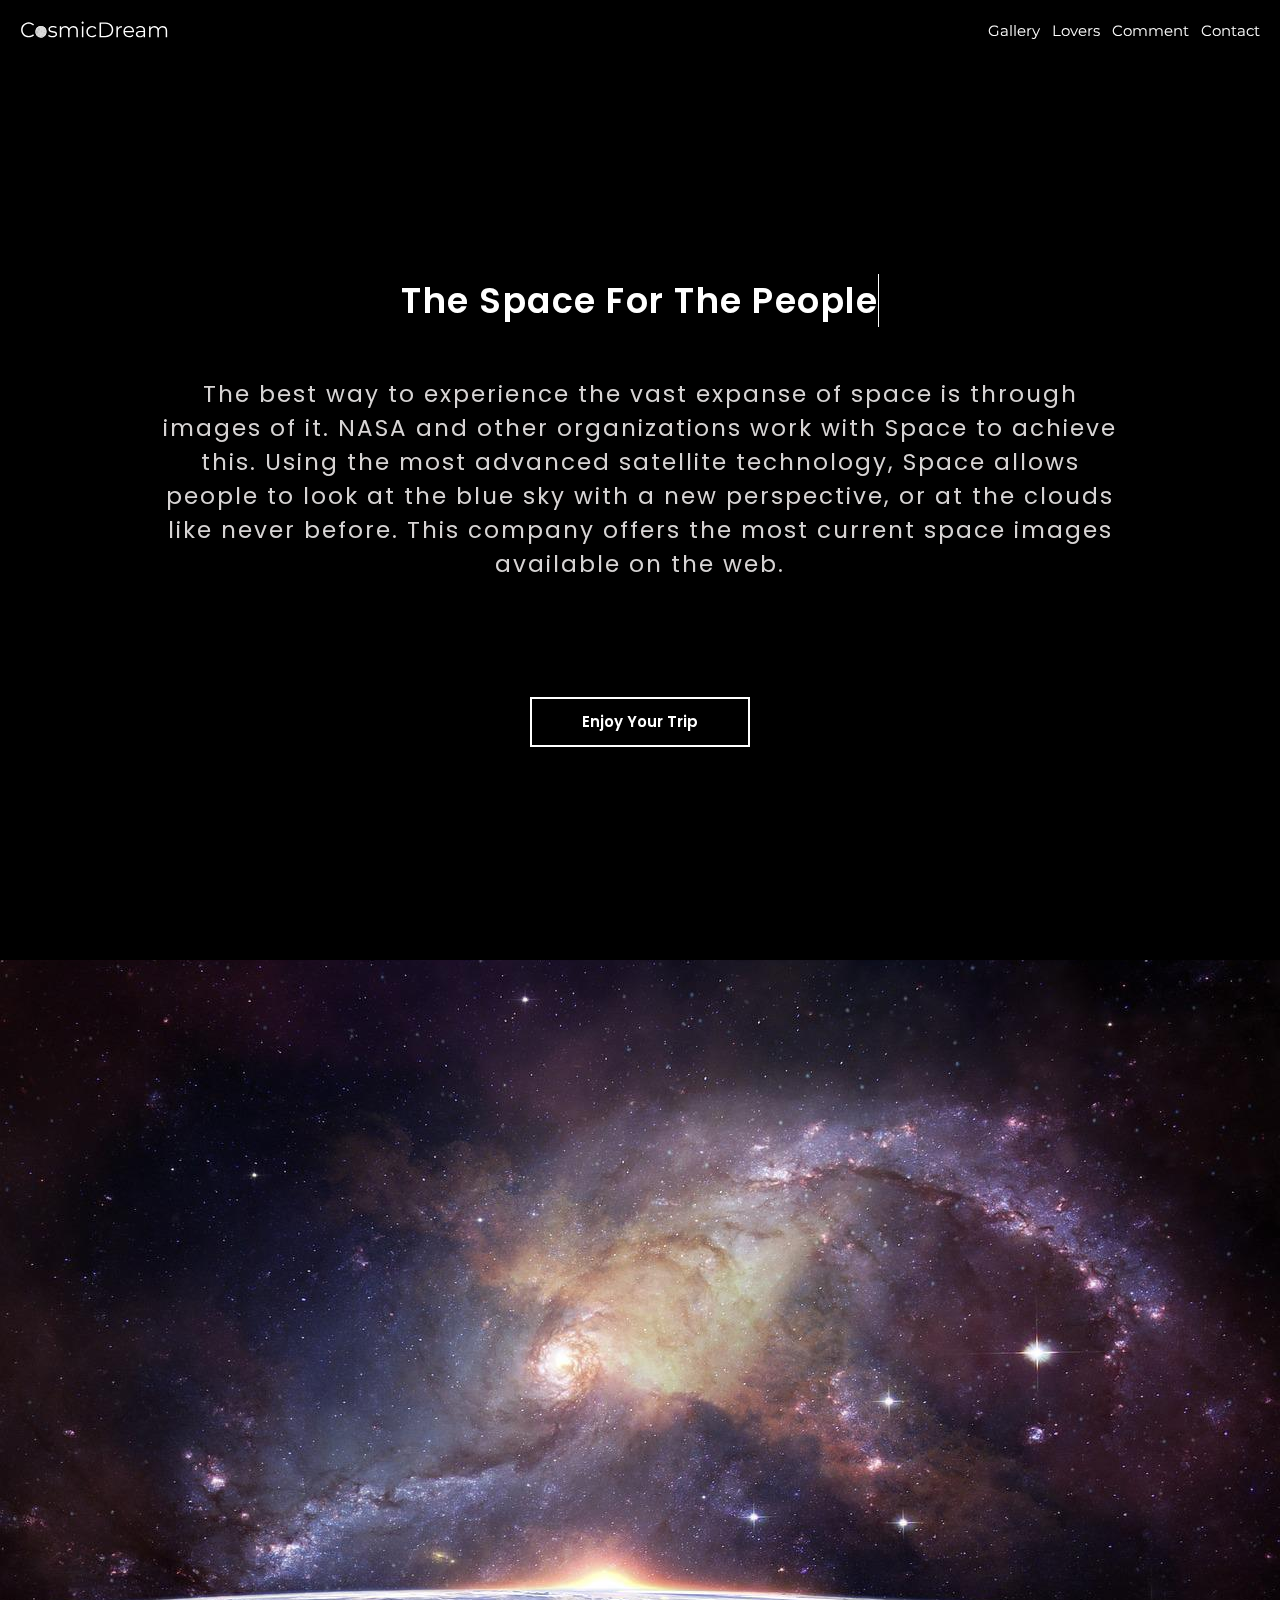
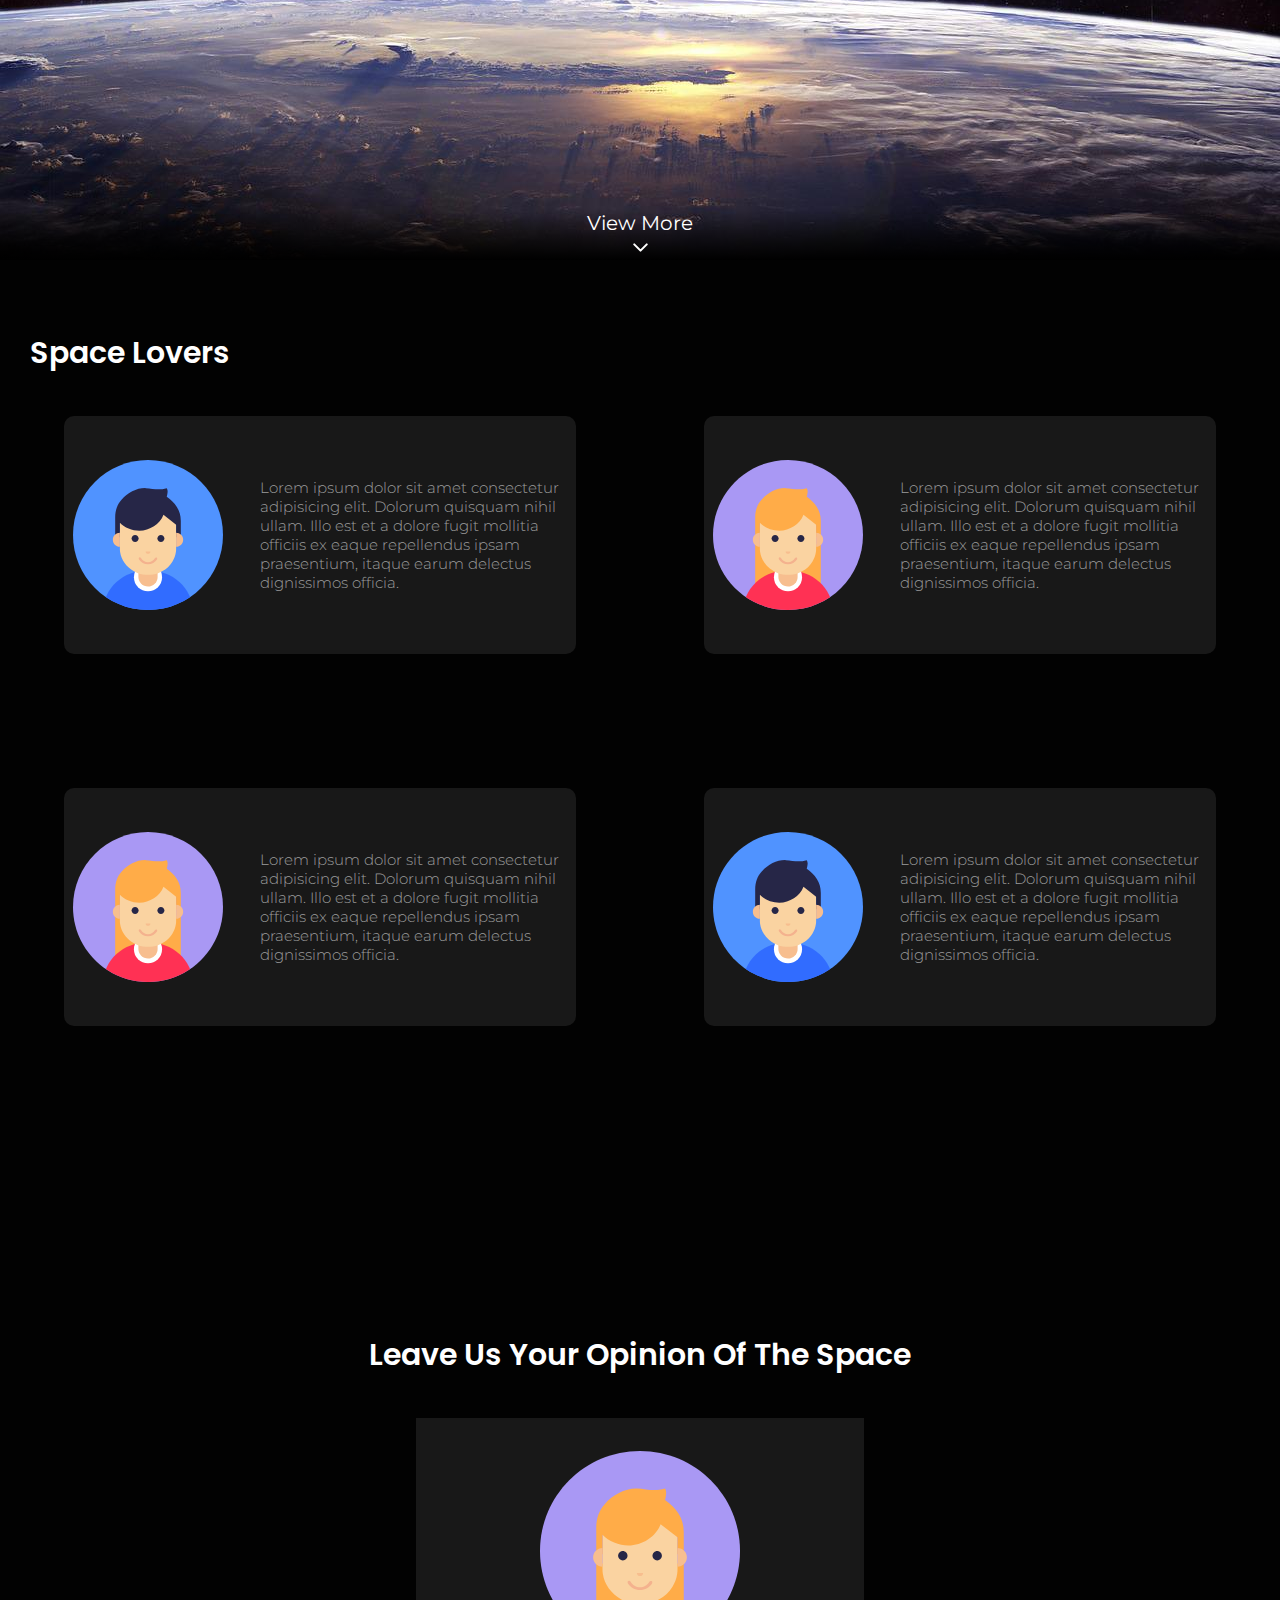
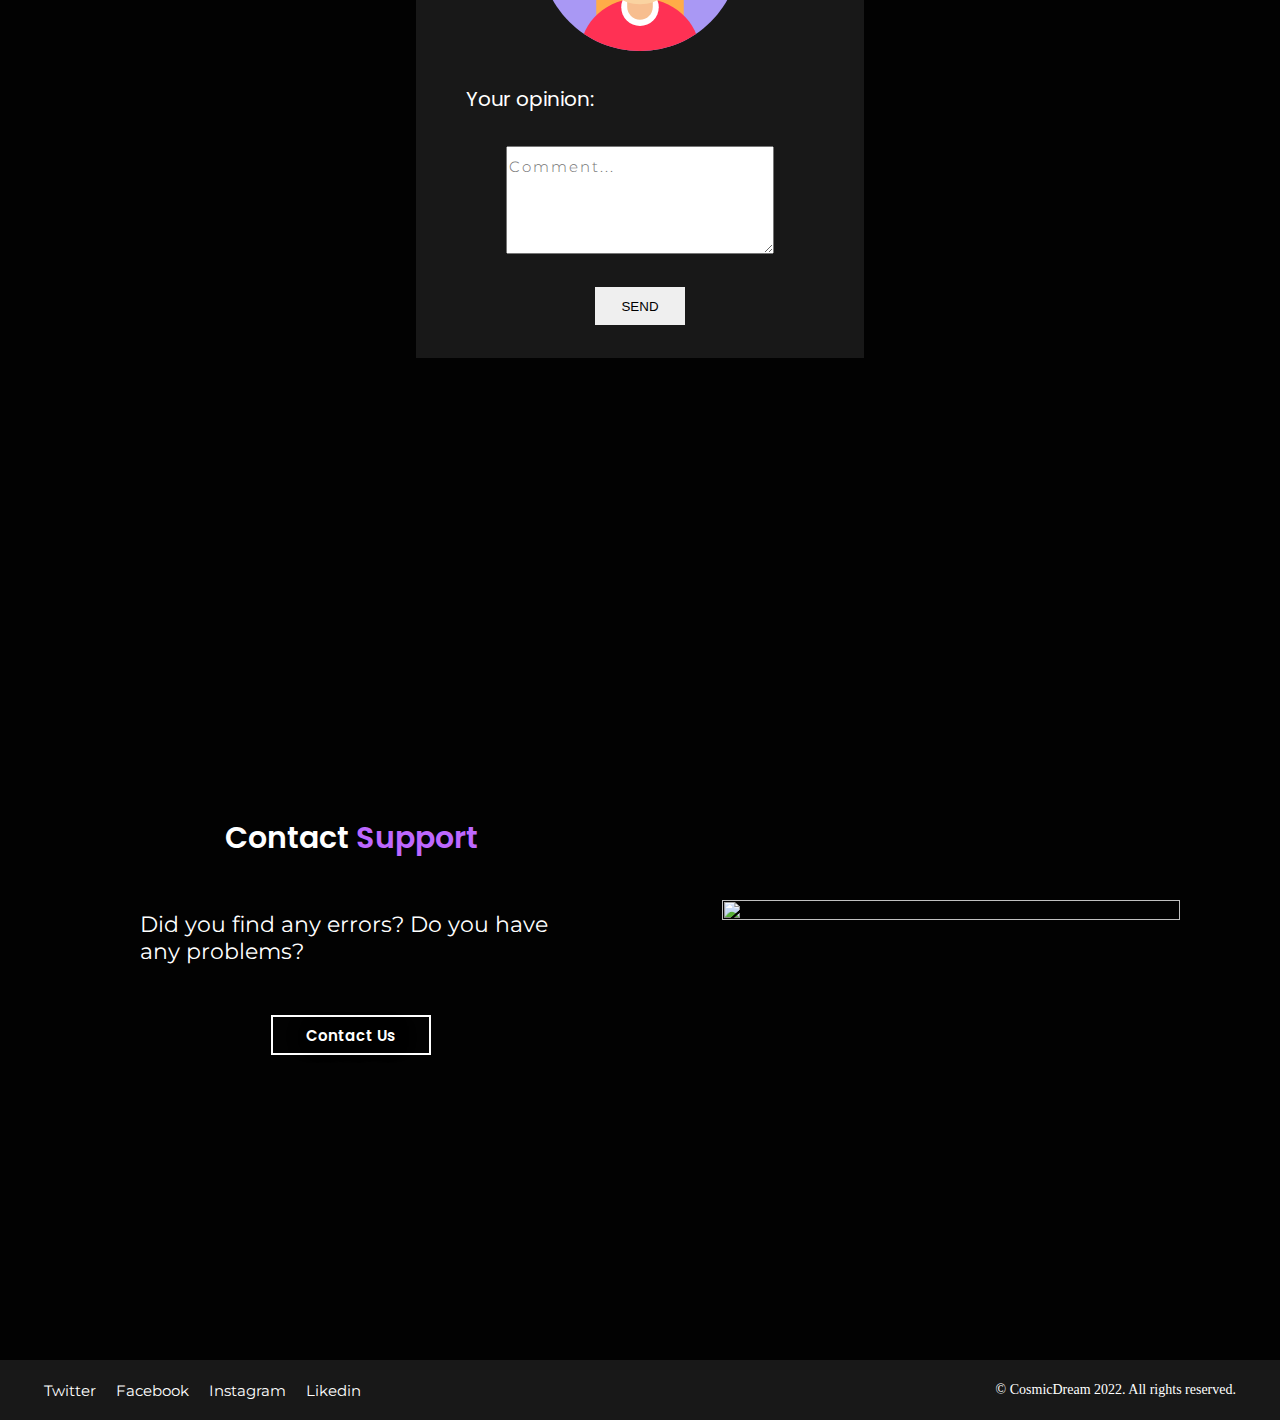
==== src/main-page.html @ b9210cce "fix- form-animation, fix phone-btn-nav" ====
<!DOCTYPE html>
<html lang="en">

<head>
    <meta charset="UTF-8">
    <meta http-equiv="X-UA-Compatible" content="IE=edge">
    <meta name="viewport" content="width=device-width, initial-scale=1.0">
    <link rel="stylesheet" href="/src/style.css">
    <link rel="stylesheet" href="/styles/laptops.css">
    <link rel="stylesheet" href="/styles/phone.css">
    <link rel="stylesheet" href="/styles/large-desk.css">
    <link rel="stylesheet" href="https://cdnjs.cloudflare.com/ajax/libs/font-awesome/6.1.1/css/all.min.css">
    <title>CosmicDream</title>
</head>

<body>
    <nav class="nav">
        <div class="nav__logo">
            <img class="logo" src="/assets/Logo.svg" alt="">
        </div>
        <ul class="nav__menu" id="nav__menu">
            <li class="nav__item"><a href="https://www.nasa.gov/multimedia/imagegallery/iotd.html"
                    class="nav__link">Gallery</a></li>
            <li class="nav__item"><a href="#lovers_" class="nav__link">Lovers</a></li>
            <li class="nav__item"><a href="#comment_" class="nav__link">Comment</a></li>
            <li class="nav__item"><a href="#contact_" class="nav__link">Contact</a></li>

        </ul>
        <div class="nav__buttons">
            <div class="nav__off"><a href="/index.html"
                    class="nav__link nav__link--big nav__link--off-after nav__link--active-off"><i
                        class="fa-solid fa-power-off"></i></a></div>
            <div class="nav__burger" id="burguer">
                <i class="fas fa-bars nav__icon-burguer"></i>
            </div>
            <div class="nav__burger nav__closer" id="close">
                <i class="fa-solid fa-xmark nav__icon-burguer nav_icon-x"></i>
            </div>

        </div>

    </nav>
    <header class="header">

        <div class="header__text">
            <div class="div_h1">
                <h1 class="header__title">
                    The Space For The People
                </h1>
            </div>
            <!-- <p class="header__p">La mejor manera de experimentar la vasta extensión del espacio es a través de imágenes
                de él. La NASA y
                otras organizaciones trabajan con Space para conseguirlo. Utilizando la tecnología de satélites más
                avanzada, Space permite a la gente mirar al cielo azul con una nueva perspectiva, o a las nubes como
                nunca antes. Esta empresa ofrece las imágenes espaciales más actuales disponibles en la web.</p> -->
            <p class="header__p">The best way to experience the vast expanse of space is through images of it. NASA and
                other organizations work with Space to achieve this. Using the most advanced satellite technology, Space
                allows people to look at the blue sky with a new perspective, or at the clouds like never before. This
                company offers the most current space images available on the web.</p>
            <a class="btn btn--before" href="#hero_">Enjoy Your Trip</a>
        </div>
    </header>
    <main class="main">
        <section class="hero" id="hero_">
            <ul class="hero__slider">
                <li class="hero__item"><img class="hero__img" src="/assets/space_1.jpg" alt=""></li>
                <li class="hero__item"><img class=" hero__img" src="/assets/space_2.jpg" alt=""></li>
                <li class="hero__item"><img class=" hero__img" src="/assets/space_3.jpg" alt=""></li>
                <li class="hero__item"><img class=" hero__img" src="/assets/space_8.jpg" alt=""></li>
                <li class="hero__item"><img class=" hero__img" src="/assets/space_1.jpg" alt=""></li>
            </ul>
            <div class="hero__link-container">
                <a href="#" class="hero__link-text">View More</a>
                <svg class="arrow_link" xmlns="http://www.w3.org/2000/svg" width="25" height="25" viewBox="0 0 24 24"
                    fill="none" stroke="#ffffff" stroke-width="2" stroke-linecap="round" stroke-linejoin="round">
                    <path d="M6 9l6 6 6-6" /></svg>
            </div>
        </section>
        </div>
        </section>
        <section class="hero" id="lovers_ hero__content--auto-height">
            <div class="hero__content  hero__content--column">
                <h2 class="hero__title">Space Lovers</h2>
                <div class="cards">
                    <div class="card">
                        <img class="card__user" src="/assets/man.svg" alt="">
                        <p class="card__text">Lorem ipsum dolor sit amet consectetur adipisicing elit. Dolorum
                            quisquam nihil ullam. Illo
                            est et a dolore fugit mollitia officiis ex eaque repellendus ipsam praesentium, itaque earum
                            delectus dignissimos officia.</p>
                    </div>
                    <div class="card">
                        <img class="card__user" src="/assets/woman.svg" alt="">
                        <p class="card__text">Lorem ipsum dolor sit amet consectetur adipisicing elit. Dolorum
                            quisquam nihil ullam. Illo
                            est et a dolore fugit mollitia officiis ex eaque repellendus ipsam praesentium, itaque earum
                            delectus dignissimos officia.</p>
                    </div>
                    <div class="card">
                        <img class="card__user" src="/assets/woman.svg" alt="">
                        <p class="card__text">Lorem ipsum dolor sit amet consectetur adipisicing elit. Dolorum
                            quisquam nihil ullam. Illo
                            est et a dolore fugit mollitia officiis ex eaque repellendus ipsam praesentium, itaque earum
                            delectus dignissimos officia.</p>
                    </div>
                    <div class="card">
                        <img class="card__user" src="/assets/man.svg" alt="">
                        <p class="card__text">Lorem ipsum dolor sit amet consectetur adipisicing elit. Dolorum
                            quisquam nihil ullam. Illo
                            est et a dolore fugit mollitia officiis ex eaque repellendus ipsam praesentium, itaque earum
                            delectus dignissimos officia.</p>
                    </div>
                </div>
            </div>
        </section>
        <section class="hero" id="comment_">
            <div class="hero__content hero__content--center-all hero--column">
                <h2 class="hero__title hero--self-center">Leave us your opinion of the space</h2>
                <form action="" class="form">
                    <img class="form__img" src="/assets/woman.svg" alt="">
                    <!-- <label class="form__label" for="name">Nombre:</label>
                    <input class="form__input" type="text" id="name">
                    <label class="form__label" for="mail">Email:</label>
                    <input class="form__input" type="email" name="" id="mail"> -->
                    <label class="form__label" for="text-area">Your opinion:</label>
                    <textarea class="form__input form__text" maxlength="210" name="" id="text-area" cols="30" rows="10"
                        placeholder="Comment..."></textarea>
                    <input class="form__btn" type="submit" value="send">
                </form>
            </div>
        </section>
        <section class="hero" id="contact_">
            <div class="hero__content hero__content--center-all hero__content--column-phone">
                <div class="hero__text-support">
                    <h2 class="hero__title hero__title--center hero__title--not-padding">Contact <span
                            class="hero__title-span">Support</span>
                    </h2>
                    <p class="hero__text">Did you find any errors? Do you have any problems?</p>
                    <a class="btn btn--small" href="#">Contact Us</a>
                </div>
                <div class="hero__support-img">
                    <img class="hero__img" src="/assets/support_img.svg" alt="">
                </div>
            </div>
        </section>
        <footer class="footer">
            <ul class="footer__menu">
                <li class="footer__item"> <a href="#" class="footer__link">Twitter</a></li>
                <li class="footer__item"> <a href="#" class="footer__link">Facebook</a></li>
                <li class="footer__item"> <a href="#" class="footer__link">Instagram</a></li>
                <li class="footer__item"> <a href="#" class="footer__link">Likedin</a></li>
            </ul>
            <span class="footer__text">© CosmicDream 2022. All rights reserved.</span>
        </footer>
    </main>
    <footer>

    </footer>
    <script src="/index.js"></script>
</body>

</html>
---- src/style.css ----
@import url('https://fonts.googleapis.com/css2?family=Montserrat:wght@300;400;500;600;700;800&family=Poppins:wght@300;400;500;600;700&display=swap');

:root {
    --font-monserrat: 'Montserrat', sans-serif;
    --font-poppins: 'Poppins', sans-serif;
    --color-body: #04020F;
    --color-black1: #181818;
    --color-black2: #131415;
    --color-white: #ffffff;
    --color-text: #9c9c9c;
    --thin: 300;
    --regular: 400;
    --semibold: 600;
    --bold: 700;
}

* {
    box-sizing: border-box;
    margin: 0;
    padding: 0;
    scroll-behavior: smooth;
    /* border: 2px solid red; */
}

html,
body {
    background-color: #000;
    font-size: 62.5%;
}

a {
    text-decoration: none;
}

.max-width {
    width: 1440px;
    margin: 0 auto;
}

.header {
    height: 100vh;
    background-image: url(/assets/space_header3.jpg);
    /* background-color: #131415; */
    background-repeat: no-repeat;
    background-size: cover;
    /* background-position-y: -10rem; */
    filter: grayscale(30%);
}

/* ****Navbar*** */
.nav {
    display: flex;
    justify-content: space-between;
    padding: 0 2rem;
    align-items: center;
    height: 6rem;
    width: 100%;
    position: sticky;
    top: 0;
    z-index: 3;
    backdrop-filter: blur(3px);
}

/* **Logo** */

.logo {
    width: 15rem;
}

/* **UL * */
.nav__menu {
    display: flex;
    justify-content: flex-end;
    gap: 1.2rem;
    /* width: 45%; */
}

.nav__item {
    list-style: none;
}


/* ***link*** */
.nav__link {
    text-decoration: none;
    color: var(--color-white);
    font-family: var(--font-monserrat);
    font-weight: var(--regular);
    font-size: 1.5rem;
    position: relative;
    padding: .5rem 0;
}

.nav__link::after {
    content: "";
    width: 0;
    height: 3px;
    position: absolute;
    right: 0;
    bottom: 0;
    transition: .3s ease;
}

.nav__link:hover::after {
    width: 100%;
    left: 0;
    background-color: var(--color-white);
}

/* ***NAV BUTTONS*** */
.nav__buttons {
    display: none;
}

.nav__burger {
    display: none;
}

.nav__icon-burguer {
    display: none;
    color: var(--color-white);
    font-size: 2rem;
}

.nav__closer {
    display: none;
}

.disabled {
    display: none;
}

.enable {
    display: flex;
}

.ocult {
    transform: translateX(30rem);
    transition: transform .5s ease;
}



/* ***MODIFICADORES DEL NAV__LINK */
.nav__link--big {
    font-size: 1.6rem;
}

.nav__link--off-after:hover::after {
    width: 0%;
}

.nav__link--active-off:active {
    color: red;
}


.nav__link--off-transition {
    border: none;
}

/* ***HEADER TEXT** */
.header__text {
    display: flex;
    flex-direction: column;
    height: 100%;
    justify-content: center;
    align-items: center;
    color: var(--color-white);
    gap: 5rem;
    /* padding-left: 2rem; */
}

.div_h1 {
    white-space: nowrap;
    overflow: hidden;
    letter-spacing: .15rem;
    border-right: .15rem solid #fff;
    animation: blink-caret .75s step-end infinite, typing 3.5s steps(40, end);

}

.header__title {
    font-family: var(--font-poppins);
    font-weight: var(--semibold);
    font-size: 3.5rem;

}

/* The typing effect */
@keyframes typing {
    from {
        width: 0
    }

    to {
        width: 50%
    }
}

/* The typewriter cursor effect */
@keyframes blink-caret {

    from,
    to {
        border-color: transparent
    }

    50% {
        border-color: #fff;
    }
}

.header__p {
    color: rgb(216, 212, 212);
    text-align: center;
    font-family: var(--font-poppins);
    font-weight: var(--regular);
    font-size: 2.3rem;
    letter-spacing: .2rem;
    width: 75%;
    height: 30%;
    text-shadow: 1px 1px 2px black;
}

/* ***BTN** */
.btn {
    text-decoration: none;
    text-align: center;
    width: 22rem;
    height: 5rem;
    display: flex;
    align-items: center;
    justify-content: center;
    font-family: var(--font-poppins);
    font-weight: var(--semibold);
    font-size: 1.5rem;
    color: var(--color-white);
    border: 2px solid var(--color-white);
    position: relative;
    text-shadow: 1px 1px 20px black;


}

.btn--before {
    z-index: 2;
}

.btn--before::before {
    content: "";
    height: 0;
    width: 100%;
    position: absolute;
    z-index: -1;
    transition: .5s ease;
}

.btn--before:hover {
    color: #000;
}

.btn--before:hover::before {
    height: 100%;
    background-color: #ffffff;
}

/* ***MAINNNN** */
.main {
    background-color: #020202;
}

/* ***HERO SLIDER** */
.hero {
    width: 100%;
    height: 100vh;
    overflow: hidden;
    position: relative;
}


.hero__slider {
    display: flex;
    height: 100%;
    width: 500%;
    animation: slider 20s infinite ease;
    z-index: 1;


}

.hero__item {
    width: 100vw;
    list-style: none;
    /* position: absolute; */
}

.hero__img {
    width: 100%;
    height: 100%;
    object-fit: cover;
}

@keyframes slider {
    0% {
        margin-left: 0;
    }

    20% {
        margin-left: 0;
    }

    25% {
        margin-left: -100%;
    }

    45% {
        margin-left: -100%;
    }

    50% {
        margin-left: -200%;
    }

    65% {
        margin-left: -200%
    }

    70% {
        margin-left: -300%;
    }

    85% {
        margin-left: -300%;
    }

    90% {
        margin-left: -400%
    }

    100% {
        margin-left: -400%;
    }
}

.hero__link-container {
    display: flex;
    justify-content: center;
    position: absolute;
    align-items: center;
    bottom: 0;
    width: 100%;
    flex-direction: column;
    background: linear-gradient(0deg, rgba(0, 0, 0, 1) 0%, rgba(0, 0, 0, 0) 100%);

}

.hero__link-text {
    text-align: center;
    color: #fff;
    z-index: 2;
    font-size: 2rem;
    font-family: var(--font-monserrat);
    font-weight: var(--regular);
    transition: transform .2s ease;
}

.hero__link-text:hover {
    letter-spacing: .1rem;
    transform: translateY(2px);
    border-bottom: .1rem solid #fff;

}



/* ***SECTION LOVERS */
.hero--column {
    flex-direction: column;

}

/* ***Content** */
.hero__content {
    display: flex;
    height: 100%;
    gap: 2rem;
}


.hero__content--center-all {
    justify-content: center;
    align-items: center;
    position: relative;
}

.hero__content--column {
    flex-direction: column;
}

.hero__title {
    color: #ffffff;
    font-family: var(--font-poppins);
    font-weight: var(--semibold);
    font-size: 3rem;
    align-self: flex-start;
    padding: 2rem 3rem;
    margin-top: 5rem;
    text-transform: capitalize;
}

/* **HERO CARDSSS** */
.cards {
    display: flex;
    flex-wrap: wrap;
    width: 100%;
    height: 100%;
    justify-content: space-around;
}

.card {
    display: flex;
    align-items: center;
    justify-content: space-around;
    width: 40%;
    height: 32%;
    background-color: #181818;
    gap: 2rem;
    border-radius: 1rem;
}

.card__user {
    width: 15rem;
    align-items: flex-start;
}

.card__text {
    font-family: var(--font-monserrat);
    font-weight: var(--thin);
    font-size: 1.5rem;
    color: var(--color-text);
    width: 60%;
}

/* *****SECTION FORM** */
.hero--self-center {
    align-self: center;
}

.form {
    display: flex;
    flex-direction: column;
    justify-content: space-evenly;
    background-color: #181818;
    align-items: center;
    height: 60%;
    width: 35%;
    gap: 0rem;
    /* padding: 0 2rem; */
}

.form__img {
    width: 20rem;
}

.form__label {
    font-size: 2rem;
    font-family: var(--font-poppins);
    align-self: flex-start;
    margin-left: 5rem;
    color: #fff;
}

.form__input {
    width: 60%;
    height: 7%;
    outline: none;
    padding: 1rem .2rem;
    font-family: var(--font-monserrat);
    font-weight: var(--thin);
    font-size: 1.5rem;
    letter-spacing: .2rem;

}

.form__text {
    height: 20%;
}

.form__btn {
    height: 7%;
    width: 20%;
    /* padding: 1rem 4rem; */
    /* border-radius: 2rem; */
    /* outline: none; */
    border: none;
    text-transform: uppercase;
    transition: .2s;
    cursor: pointer;
}

.form__btn:hover {
    background-color: #000;
    color: #fff;


}

.form__btn:active {
    border: .1rem solid #fff;
}

/* *****SECTION CONTACT SUPPORT***** */
.hero__title--center {
    text-align: center;
    width: 100%;
}

.hero__title--not-padding {
    padding: 0 0;
}

.hero__title-span {
    color: #BD68FF;
}


.hero__text-support {
    display: flex;
    justify-content: center;
    flex-direction: column;
    align-items: center;
    width: 80%;
    gap: 5rem;
}

.hero__text {
    font-size: 2.2rem;
    color: var(--color-white);
    font-family: var(--font-monserrat);
    width: 60%;
    font-weight: var(--regular);
}

.hero__support-img {
    width: 60%;
    padding-right: 10rem;
}

.btn--small {
    width: 16rem;
    height: 4rem;
}

/* *****FOOOTER*** */
.footer {
    display: flex;
    align-items: center;
    justify-content: space-around;
    height: 6rem;
    gap: 8rem;
    background-color: var(--color-black1);
}

.footer__menu {
    display: flex;
    align-items: center;
    height: 100%;
    width: 40%;
    gap: 2rem;
    font-family: var(--font-monserrat);
    font-weight: var(--regular);
}

.footer__item {
    list-style: none;
}

.footer__link {
    font-size: 1.5rem;
    color: var(--color-white);
}

.footer__text {
    width: 40%;
    text-align: right;
    font-size: 1.4rem;
    color: var(--color-white);
}

@media (min-height:1000px) {
    .header__text {
        gap: 8rem;
    }

    .header__p {
        font-size: 2.5rem;
        height: auto;
    }

    .card {
        height: 30%;

    }

    .card__text {
        font-size: 1.8rem;

    }
}
---- styles/laptops.css ----
@media (min-width:769px) and (max-width:1200px) {
    .header {
        background-position-y: 0;
    }

    /* **NAVBAR** */
    /* ***HEADER TEXT** */
    .header__text {}

    .header__p {
        font-size: 2rem;
        width: 60%;
    }

    /* ***MAIN*** */
    /* **HERO SLIDER** */
    /* ***HERO CARDSSS*** */
    .card {
        width: 45%;
        height: 26%;
    }

    .card__user {
        width: 12rem;
    }

    .card__text {
        font-size: 1.3rem;
    }

    /* **SECTION FORM** */
    .form {
        width: 50%;
    }

    .form__btn {
        width: 25%;
    }

    /* ***Foooter*** */
    .footer__link {
        font-size: 1.2rem;
    }

    .footer__text {
        font-size: 1.1rem;
    }

}
---- styles/phone.css ----
@import url(/src/style.css);

@media (min-width:320px) and (max-width:480px) {

    html,
    body {
        overflow-x: hidden;
    }

    /* **NAVBAR** */
    .nav {
        flex-wrap: wrap;
        position: relative;
    }

    .nav__link {
        font-size: 1.3rem;
    }

    .nav__menu {
        /* display: none; */
        order: 4;
        flex-direction: column;
        width: 40%;
        justify-content: flex-end;
        align-items: center;
        position: absolute;
        top: 5rem;
        right: 0;
        gap: 3rem;
        padding: 4rem 2rem;
        background-color: var(--color-black1);
        transform: translateX(30rem);
    }

    /* ***NAV BUTTONS*** */
    .nav__buttons {
        display: flex;
        gap: 2rem;
        align-items: center;
        justify-content: flex-end;
    }

    .show {
        transform: translateX(0);
        transition: transform .5s ease;
    }

    .ocult {
        transform: translateX(30rem);
        transition: transform .5s ease;
    }

    .nav__off {
        order: 2;
        display: flex;
        justify-content: flex-end;
        width: 100%;
    }

    .nav__link--big {
        font-size: 1.6rem;
    }

    .nav__burger {
        display: flex;
        order: 3;
        width: 100%;
    }

    .nav__icon-burguer {
        display: flex;
    }

    .nav__closer {
        display: none;
    }

    .disabled {
        display: none;
    }

    .enable {
        display: flex;
    }



    /* ***HEADER TEXT** */
    .header__text {
        padding: 0;
        align-items: center;
        gap: 4rem;
    }

    .header__p {
        font-size: 1.5rem;
        width: 95%;
        height: auto;

    }

    .header__title {
        font-size: 2.3rem;
    }

    /* The typing effect */
    @keyframes typing {
        from {
            width: 0;
        }

        to {
            width: 90%
        }
    }

    /* The typewriter cursor effect */
    @keyframes blink-caret {

        from,
        to {
            border-color: transparent
        }

        50% {
            border-color: #fff;
        }
    }

    /* ***NAVBAR*** */
    .logo {
        width: 12rem;
    }

    /* ***MAIN*** */
    .hero__title {
        font-size: 2rem;
    }

    /* **HERO SLIDER** */

    /* ***HERO CARDSSS*** */
    .hero__content--auto-height {
        height: auto;
    }

    .cards {
        flex-direction: column;
        flex-wrap: nowrap;
        align-items: center;
        gap: 2rem;
    }

    .card {
        width: 90%;
        height: 25%;
    }

    .card__user {
        width: 10rem;
    }

    .card__text {
        font-size: 1rem;
    }

    /* **SECTION FORM** */
    .form {
        width: 80%;
    }

    .form__img {
        width: 15rem;
    }

    .form__label {
        font-size: 1.6rem;
        margin-left: 2rem;

    }

    .form__input {
        width: 90%;
        font-size: 1.2rem;
    }

    .form__btn {
        width: 40%;
        font-size: 1rem;
    }

    /* ***Foooter*** */
    .footer {
        gap: 2rem;
    }

    .footer__menu {
        overflow: hidden;
        width: 70%;

    }

    .footer__link {
        font-size: 1rem;
    }

    .footer__text {
        font-size: .8rem;
        width: 15%;
    }

    /* *****SECTION CONTACT SUPPORT***** */
    .hero__content--column-phone {
        flex-direction: column;
    }

    .hero__support-img {
        order: 1;
        width: 90%;
        padding: 0;

    }

    .hero__text-support {
        order: 2;
    }


    .hero__text {
        width: 100%;
        font-size: 1.8rem;
    }

    /* ***MEDIA FOR HEIGHT SMALL PHONES*** */
    @media (max-height:700px) {
        .header__text {
            gap: 4rem;
        }

        .header__title {
            font-size: 1.8rem;
        }

        .header__p {
            font-size: 1.2rem;
        }

        .btn {
            font-size: 1.1rem;
            width: 16rem;
            height: 4rem;
        }

        /* ***NAVBAR*** */
        .logo {
            width: 11rem;
        }

        .nav__link {
            font-size: 1.1rem;
        }

        /* **SECTION LOVERS** */
        .hero__title {
            font-size: 2.2rem;
        }

        /* ***cardddssss */
        .cards {
            /* overflow-y: scroll; */
        }

        .card {
            width: 80%;
            height: 28%;
        }

        .card__user {
            width: 8rem;

        }

        .card__text {
            font-size: .8rem;
            /* width: 90%; */

        }

        /* **SECTION FORM** */
        .form {
            width: 70%;
        }

        .form__img {
            width: 10rem;
        }

        .form__label {
            font-size: 1.5rem;
            margin-left: 2rem;

        }

        .form__input {
            width: 90%;
            font-size: 1rem;

        }

        .form__btn {
            width: 40%;
            font-size: 1rem;
        }

        /* *****SECTION CONTACT SUPPORT***** */
        .hero__text {
            font-size: 1.5rem;
        }

        /* ***Foooter*** */
        .footer {
            gap: 2rem;
        }

        .footer__menu {
            overflow: hidden;
            width: 70%;

        }

        .footer__link {
            font-size: .8rem;
        }

        .footer__text {
            font-size: .7rem;
            width: 15%;
        }
    }

}
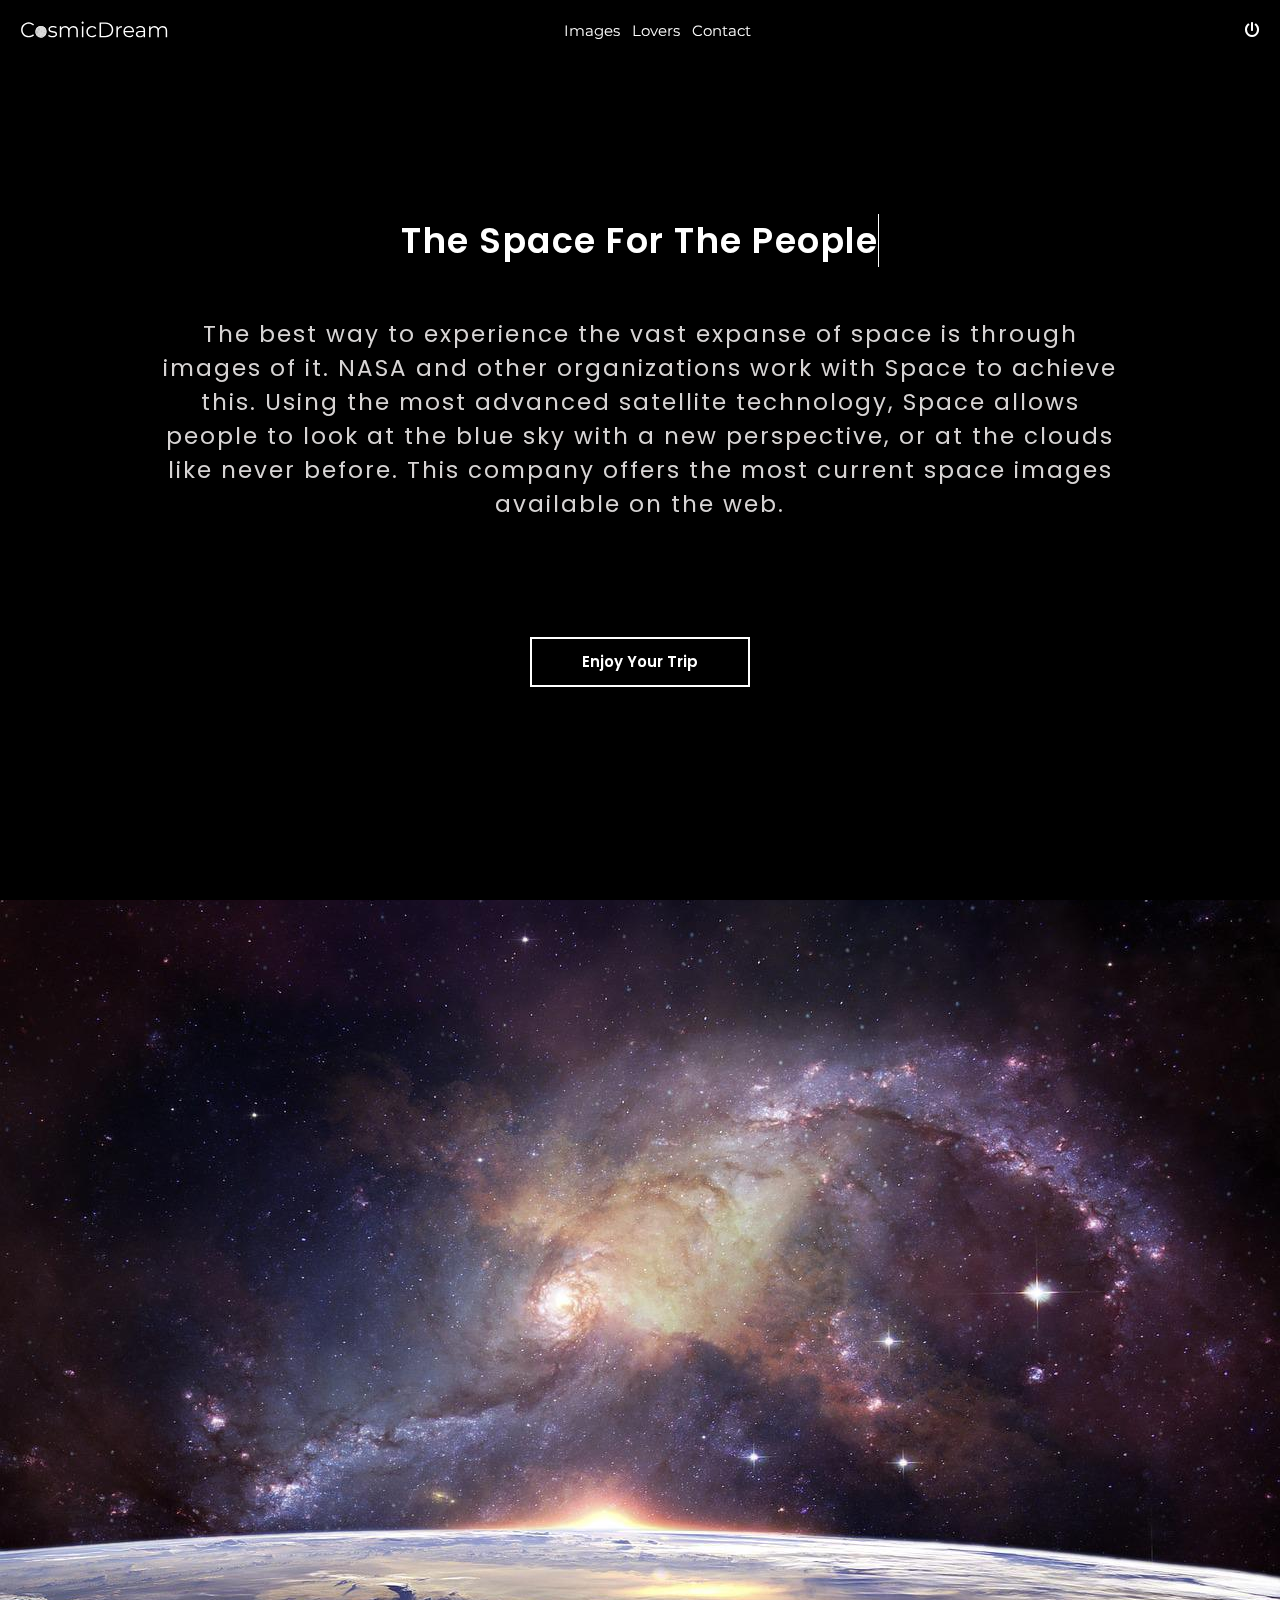
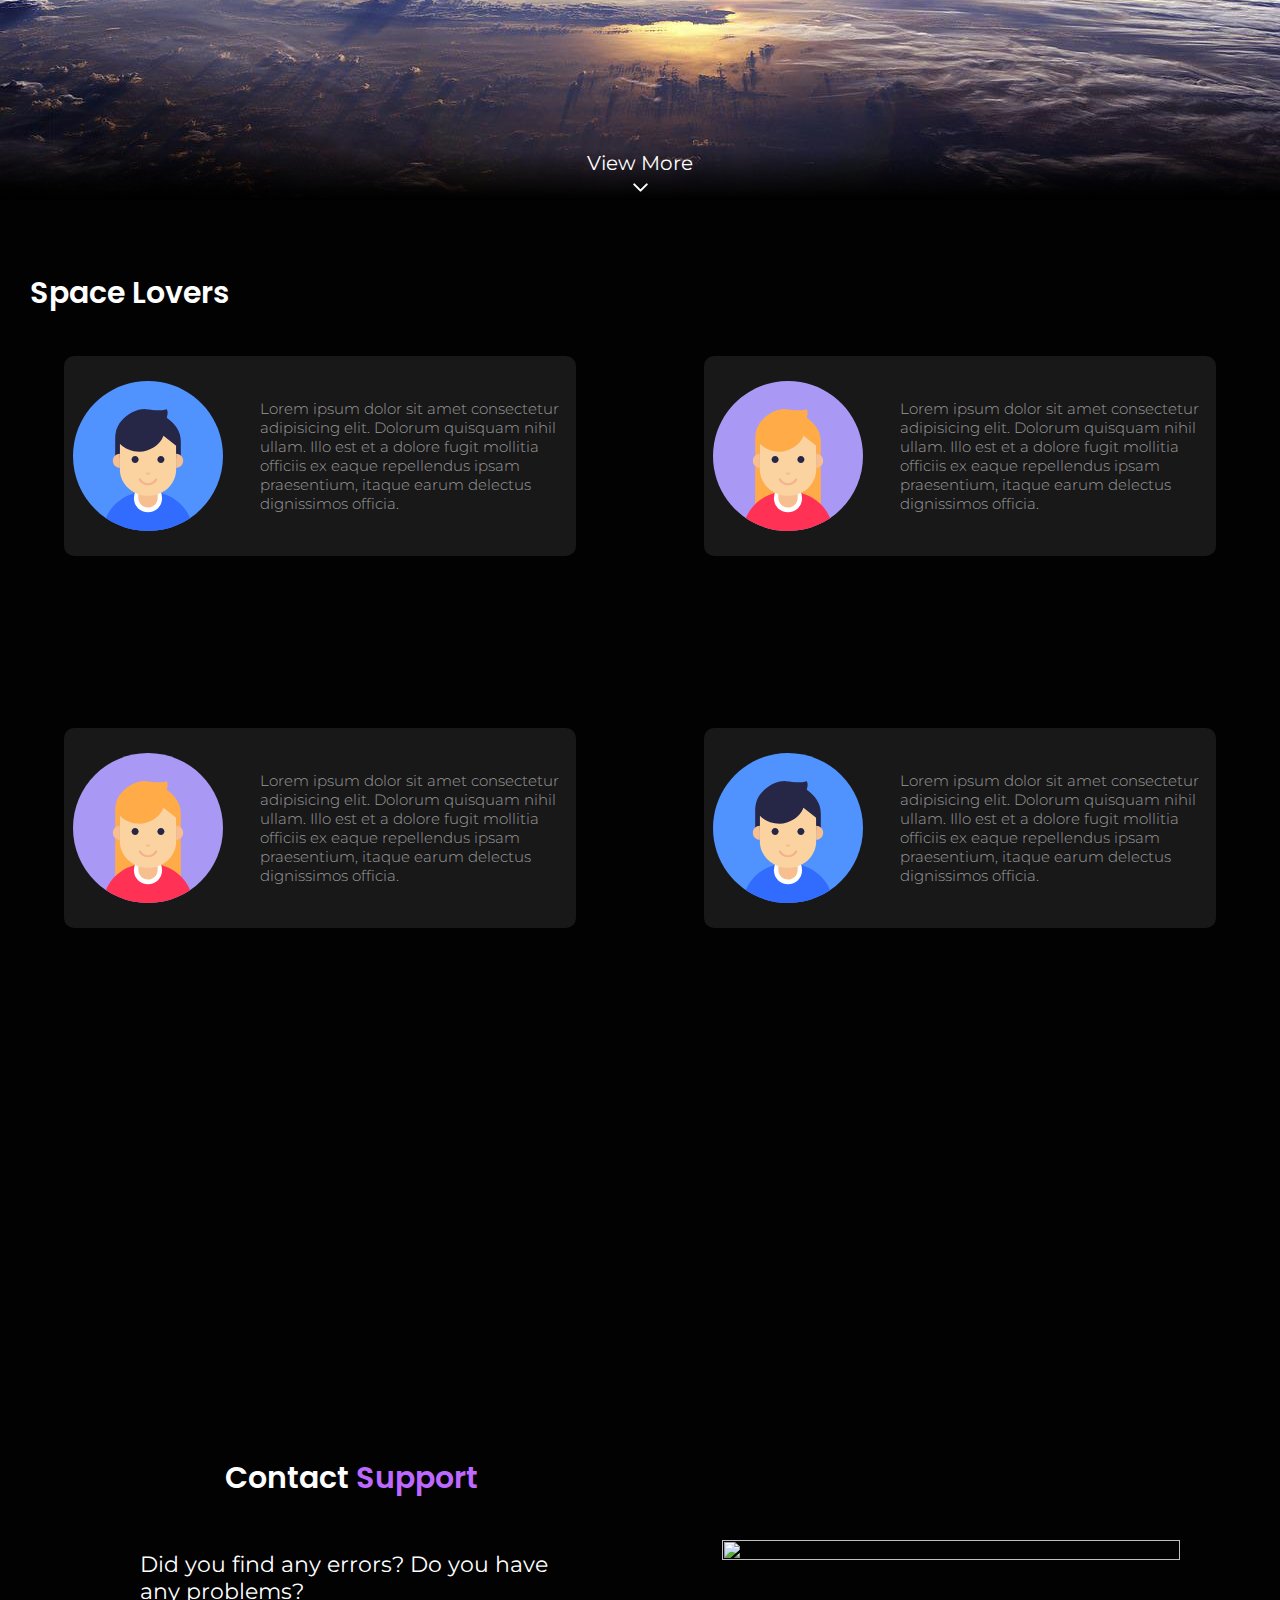
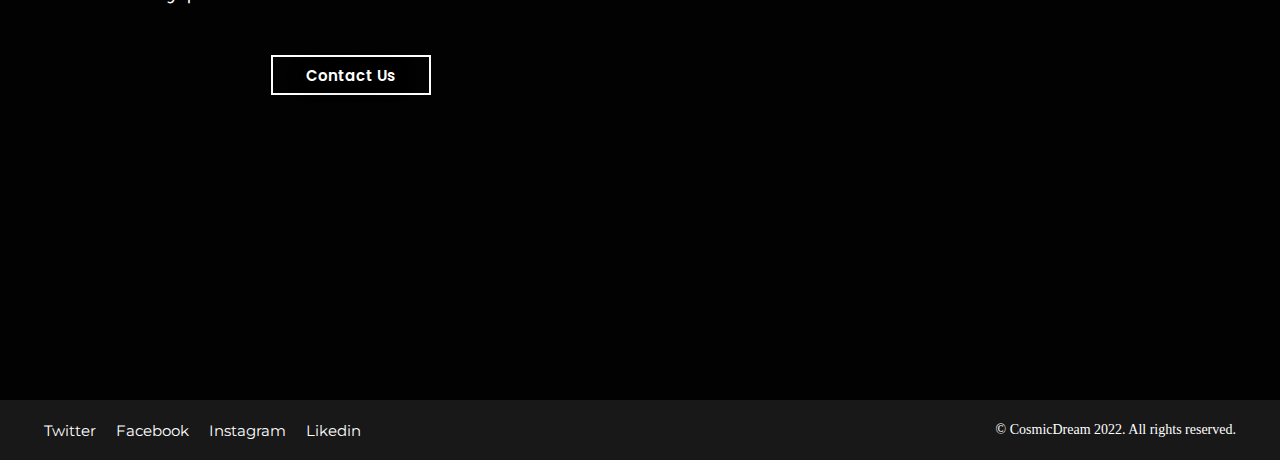
==== commit 92f291dc: "changes in responsive-and form" ====
--- a/src/main-page.html
+++ b/src/main-page.html
@@ -6,8 +6,9 @@
     <meta http-equiv="X-UA-Compatible" content="IE=edge">
     <meta name="viewport" content="width=device-width, initial-scale=1.0">
     <link rel="stylesheet" href="/src/style.css">
+    <link rel="stylesheet" href="/styles/phone.css">
+    <link rel="stylesheet" href="/styles/ipad-etc.css">
     <link rel="stylesheet" href="/styles/laptops.css">
-    <link rel="stylesheet" href="/styles/phone.css">
     <link rel="stylesheet" href="/styles/large-desk.css">
     <link rel="stylesheet" href="https://cdnjs.cloudflare.com/ajax/libs/font-awesome/6.1.1/css/all.min.css">
     <title>CosmicDream</title>
@@ -19,14 +20,13 @@
             <img class="logo" src="/assets/Logo.svg" alt="">
         </div>
         <ul class="nav__menu" id="nav__menu">
-            <li class="nav__item"><a href="https://www.nasa.gov/multimedia/imagegallery/iotd.html"
-                    class="nav__link">Gallery</a></li>
-            <li class="nav__item"><a href="#lovers_" class="nav__link">Lovers</a></li>
-            <li class="nav__item"><a href="#comment_" class="nav__link">Comment</a></li>
-            <li class="nav__item"><a href="#contact_" class="nav__link">Contact</a></li>
-
+            <li class="nav__item"><a href="https://www.nasa.gov/multimedia/imagegallery/iotd.html" class="nav__link"
+                    id="link_gallery">Images</a></li>
+            <li class="nav__item"><a href="#lovers_" class="nav__link" id="link_lovers">Lovers</a></li>
+            <!-- <li class="nav__item"><a href="#comment_" class="nav__link">Comment</a></li> -->
+            <li class="nav__item"><a href="#contact_" class="nav__link" id="link_contact">Contact</a></li>
         </ul>
-        <div class="nav__buttons">
+        <div class=" nav__buttons">
             <div class="nav__off"><a href="/index.html"
                     class="nav__link nav__link--big nav__link--off-after nav__link--active-off"><i
                         class="fa-solid fa-power-off"></i></a></div>
@@ -38,10 +38,8 @@
             </div>
 
         </div>
-
     </nav>
     <header class="header">
-
         <div class="header__text">
             <div class="div_h1">
                 <h1 class="header__title">
@@ -61,7 +59,7 @@
         </div>
     </header>
     <main class="main">
-        <section class="hero" id="hero_">
+        <div class="hero" id="hero_">
             <ul class="hero__slider">
                 <li class="hero__item"><img class="hero__img" src="/assets/space_1.jpg" alt=""></li>
                 <li class="hero__item"><img class=" hero__img" src="/assets/space_2.jpg" alt=""></li>
@@ -70,16 +68,14 @@
                 <li class="hero__item"><img class=" hero__img" src="/assets/space_1.jpg" alt=""></li>
             </ul>
             <div class="hero__link-container">
-                <a href="#" class="hero__link-text">View More</a>
+                <a href="https://www.nasa.gov/multimedia/imagegallery/iotd.html" class="hero__link-text">View More</a>
                 <svg class="arrow_link" xmlns="http://www.w3.org/2000/svg" width="25" height="25" viewBox="0 0 24 24"
                     fill="none" stroke="#ffffff" stroke-width="2" stroke-linecap="round" stroke-linejoin="round">
                     <path d="M6 9l6 6 6-6" /></svg>
             </div>
-        </section>
         </div>
-        </section>
-        <section class="hero" id="lovers_ hero__content--auto-height">
-            <div class="hero__content  hero__content--column">
+        <section class="hero" id="lovers_">
+            <div class="hero__content hero__content--column">
                 <h2 class="hero__title">Space Lovers</h2>
                 <div class="cards">
                     <div class="card">
@@ -113,22 +109,6 @@
                 </div>
             </div>
         </section>
-        <section class="hero" id="comment_">
-            <div class="hero__content hero__content--center-all hero--column">
-                <h2 class="hero__title hero--self-center">Leave us your opinion of the space</h2>
-                <form action="" class="form">
-                    <img class="form__img" src="/assets/woman.svg" alt="">
-                    <!-- <label class="form__label" for="name">Nombre:</label>
-                    <input class="form__input" type="text" id="name">
-                    <label class="form__label" for="mail">Email:</label>
-                    <input class="form__input" type="email" name="" id="mail"> -->
-                    <label class="form__label" for="text-area">Your opinion:</label>
-                    <textarea class="form__input form__text" maxlength="210" name="" id="text-area" cols="30" rows="10"
-                        placeholder="Comment..."></textarea>
-                    <input class="form__btn" type="submit" value="send">
-                </form>
-            </div>
-        </section>
         <section class="hero" id="contact_">
             <div class="hero__content hero__content--center-all hero__content--column-phone">
                 <div class="hero__text-support">
@@ -143,18 +123,15 @@
                 </div>
             </div>
         </section>
-        <footer class="footer">
-            <ul class="footer__menu">
-                <li class="footer__item"> <a href="#" class="footer__link">Twitter</a></li>
-                <li class="footer__item"> <a href="#" class="footer__link">Facebook</a></li>
-                <li class="footer__item"> <a href="#" class="footer__link">Instagram</a></li>
-                <li class="footer__item"> <a href="#" class="footer__link">Likedin</a></li>
-            </ul>
-            <span class="footer__text">© CosmicDream 2022. All rights reserved.</span>
-        </footer>
     </main>
-    <footer>
-
+    <footer class="footer">
+        <ul class="footer__menu">
+            <li class="footer__item"> <a href="#" class="footer__link">Twitter</a></li>
+            <li class="footer__item"> <a href="#" class="footer__link">Facebook</a></li>
+            <li class="footer__item"> <a href="#" class="footer__link">Instagram</a></li>
+            <li class="footer__item"> <a href="#" class="footer__link">Likedin</a></li>
+        </ul>
+        <span class="footer__text">© CosmicDream 2022. All rights reserved.</span>
     </footer>
     <script src="/index.js"></script>
 </body>
--- a/src/style.css
+++ b/src/style.css
@@ -19,7 +19,6 @@
     margin: 0;
     padding: 0;
     scroll-behavior: smooth;
-    /* border: 2px solid red; */
 }
 
 html,
@@ -32,19 +31,13 @@
     text-decoration: none;
 }
 
-.max-width {
-    width: 1440px;
-    margin: 0 auto;
-}
-
 .header {
     height: 100vh;
     background-image: url(/assets/space_header3.jpg);
-    /* background-color: #131415; */
     background-repeat: no-repeat;
     background-size: cover;
-    /* background-position-y: -10rem; */
     filter: grayscale(30%);
+    image-rendering: smooth;
 }
 
 /* ****Navbar*** */
@@ -55,10 +48,11 @@
     align-items: center;
     height: 6rem;
     width: 100%;
-    position: sticky;
+    position: fixed;
     top: 0;
+    backdrop-filter: blur(3px);
     z-index: 3;
-    backdrop-filter: blur(3px);
+
 }
 
 /* **Logo** */
@@ -72,7 +66,7 @@
     display: flex;
     justify-content: flex-end;
     gap: 1.2rem;
-    /* width: 45%; */
+    padding-right: 10rem;
 }
 
 .nav__item {
@@ -108,9 +102,6 @@
 }
 
 /* ***NAV BUTTONS*** */
-.nav__buttons {
-    display: none;
-}
 
 .nav__burger {
     display: none;
@@ -120,24 +111,13 @@
     display: none;
     color: var(--color-white);
     font-size: 2rem;
+    cursor: pointer;
 }
 
 .nav__closer {
     display: none;
 }
 
-.disabled {
-    display: none;
-}
-
-.enable {
-    display: flex;
-}
-
-.ocult {
-    transform: translateX(30rem);
-    transition: transform .5s ease;
-}
 
 
 
@@ -168,22 +148,18 @@
     align-items: center;
     color: var(--color-white);
     gap: 5rem;
-    /* padding-left: 2rem; */
-}
-
-.div_h1 {
-    white-space: nowrap;
-    overflow: hidden;
-    letter-spacing: .15rem;
-    border-right: .15rem solid #fff;
-    animation: blink-caret .75s step-end infinite, typing 3.5s steps(40, end);
-
 }
 
 .header__title {
     font-family: var(--font-poppins);
     font-weight: var(--semibold);
     font-size: 3.5rem;
+    animation: blink-caret .75s step-end infinite, typing 3.5s steps(40, end);
+    border-right: .15rem solid #fff;
+    overflow: hidden;
+    letter-spacing: .15rem;
+    white-space: nowrap;
+
 
 }
 
@@ -194,7 +170,7 @@
     }
 
     to {
-        width: 50%
+        width: 100%
     }
 }
 
@@ -268,9 +244,10 @@
 /* ***MAINNNN** */
 .main {
     background-color: #020202;
-}
-
-/* ***HERO SLIDER** */
+    z-index: 2;
+}
+
+/* ***HERO BLOCK** */
 .hero {
     width: 100%;
     height: 100vh;
@@ -278,6 +255,8 @@
     position: relative;
 }
 
+/* ***HERO SLIDER** */
+
 
 .hero__slider {
     display: flex;
@@ -292,7 +271,6 @@
 .hero__item {
     width: 100vw;
     list-style: none;
-    /* position: absolute; */
 }
 
 .hero__img {
@@ -423,7 +401,7 @@
     align-items: center;
     justify-content: space-around;
     width: 40%;
-    height: 32%;
+    height: 20rem;
     background-color: #181818;
     gap: 2rem;
     border-radius: 1rem;
@@ -442,74 +420,6 @@
     width: 60%;
 }
 
-/* *****SECTION FORM** */
-.hero--self-center {
-    align-self: center;
-}
-
-.form {
-    display: flex;
-    flex-direction: column;
-    justify-content: space-evenly;
-    background-color: #181818;
-    align-items: center;
-    height: 60%;
-    width: 35%;
-    gap: 0rem;
-    /* padding: 0 2rem; */
-}
-
-.form__img {
-    width: 20rem;
-}
-
-.form__label {
-    font-size: 2rem;
-    font-family: var(--font-poppins);
-    align-self: flex-start;
-    margin-left: 5rem;
-    color: #fff;
-}
-
-.form__input {
-    width: 60%;
-    height: 7%;
-    outline: none;
-    padding: 1rem .2rem;
-    font-family: var(--font-monserrat);
-    font-weight: var(--thin);
-    font-size: 1.5rem;
-    letter-spacing: .2rem;
-
-}
-
-.form__text {
-    height: 20%;
-}
-
-.form__btn {
-    height: 7%;
-    width: 20%;
-    /* padding: 1rem 4rem; */
-    /* border-radius: 2rem; */
-    /* outline: none; */
-    border: none;
-    text-transform: uppercase;
-    transition: .2s;
-    cursor: pointer;
-}
-
-.form__btn:hover {
-    background-color: #000;
-    color: #fff;
-
-
-}
-
-.form__btn:active {
-    border: .1rem solid #fff;
-}
-
 /* *****SECTION CONTACT SUPPORT***** */
 .hero__title--center {
     text-align: center;
@@ -599,7 +509,7 @@
     }
 
     .card {
-        height: 30%;
+        height: 22rem;
 
     }
 
--- a/styles/phone.css
+++ b/styles/phone.css
@@ -1,5 +1,3 @@
-@import url(/src/style.css);
-
 @media (min-width:320px) and (max-width:480px) {
 
     html,
@@ -10,27 +8,28 @@
     /* **NAVBAR** */
     .nav {
         flex-wrap: wrap;
-        position: relative;
-    }
+    }
+
 
     .nav__link {
-        font-size: 1.3rem;
+        font-size: 1.6rem;
     }
 
     .nav__menu {
-        /* display: none; */
         order: 4;
         flex-direction: column;
-        width: 40%;
+        width: 100%;
+        height: 100vh;
         justify-content: flex-end;
+        justify-content: center;
         align-items: center;
         position: absolute;
         top: 5rem;
         right: 0;
-        gap: 3rem;
+        gap: 10rem;
         padding: 4rem 2rem;
         background-color: var(--color-black1);
-        transform: translateX(30rem);
+        transform: translateX(50rem);
     }
 
     /* ***NAV BUTTONS*** */
@@ -47,7 +46,7 @@
     }
 
     .ocult {
-        transform: translateX(30rem);
+        transform: translateX(50rem);
         transition: transform .5s ease;
     }
 
@@ -104,29 +103,6 @@
         font-size: 2.3rem;
     }
 
-    /* The typing effect */
-    @keyframes typing {
-        from {
-            width: 0;
-        }
-
-        to {
-            width: 90%
-        }
-    }
-
-    /* The typewriter cursor effect */
-    @keyframes blink-caret {
-
-        from,
-        to {
-            border-color: transparent
-        }
-
-        50% {
-            border-color: #fff;
-        }
-    }
 
     /* ***NAVBAR*** */
     .logo {
@@ -138,7 +114,12 @@
         font-size: 2rem;
     }
 
+    /* ***HERO BLOCK*** */
     /* **HERO SLIDER** */
+    /* ***VIEW LINK** */
+    .hero__link-text {
+        font-size: 1.5rem;
+    }
 
     /* ***HERO CARDSSS*** */
     .hero__content--auto-height {
@@ -155,6 +136,7 @@
     .card {
         width: 90%;
         height: 25%;
+
     }
 
     .card__user {
@@ -163,51 +145,6 @@
 
     .card__text {
         font-size: 1rem;
-    }
-
-    /* **SECTION FORM** */
-    .form {
-        width: 80%;
-    }
-
-    .form__img {
-        width: 15rem;
-    }
-
-    .form__label {
-        font-size: 1.6rem;
-        margin-left: 2rem;
-
-    }
-
-    .form__input {
-        width: 90%;
-        font-size: 1.2rem;
-    }
-
-    .form__btn {
-        width: 40%;
-        font-size: 1rem;
-    }
-
-    /* ***Foooter*** */
-    .footer {
-        gap: 2rem;
-    }
-
-    .footer__menu {
-        overflow: hidden;
-        width: 70%;
-
-    }
-
-    .footer__link {
-        font-size: 1rem;
-    }
-
-    .footer__text {
-        font-size: .8rem;
-        width: 15%;
     }
 
     /* *****SECTION CONTACT SUPPORT***** */
@@ -226,17 +163,35 @@
         order: 2;
     }
 
-
     .hero__text {
         width: 100%;
         font-size: 1.8rem;
     }
+
+
+    /* ***Foooter*** */
+    .footer {
+        gap: 2rem;
+    }
+
+    .footer__menu {
+        overflow: hidden;
+        width: 70%;
+
+    }
+
+    .footer__link {
+        font-size: 1rem;
+    }
+
+    .footer__text {
+        font-size: .8rem;
+        width: 15%;
+    }
+
 
     /* ***MEDIA FOR HEIGHT SMALL PHONES*** */
     @media (max-height:700px) {
-        .header__text {
-            gap: 4rem;
-        }
 
         .header__title {
             font-size: 1.8rem;
@@ -258,7 +213,11 @@
         }
 
         .nav__link {
-            font-size: 1.1rem;
+            font-size: 1.5rem;
+        }
+
+        .nav__link--big {
+            font-size: 1.4rem;
         }
 
         /* **SECTION LOVERS** */
@@ -267,14 +226,6 @@
         }
 
         /* ***cardddssss */
-        .cards {
-            /* overflow-y: scroll; */
-        }
-
-        .card {
-            width: 80%;
-            height: 28%;
-        }
 
         .card__user {
             width: 8rem;
@@ -283,34 +234,6 @@
 
         .card__text {
             font-size: .8rem;
-            /* width: 90%; */
-
-        }
-
-        /* **SECTION FORM** */
-        .form {
-            width: 70%;
-        }
-
-        .form__img {
-            width: 10rem;
-        }
-
-        .form__label {
-            font-size: 1.5rem;
-            margin-left: 2rem;
-
-        }
-
-        .form__input {
-            width: 90%;
-            font-size: 1rem;
-
-        }
-
-        .form__btn {
-            width: 40%;
-            font-size: 1rem;
         }
 
         /* *****SECTION CONTACT SUPPORT***** */
--- a/styles/ipad-etc.css
+++ b/styles/ipad-etc.css
@@ -0,0 +1,119 @@
+@media (min-width:600px) and (max-width:900px) {
+
+    /* ***NAVBAR** */
+    .logo {
+        width: 10rem;
+    }
+
+    .nav__menu {
+        padding-right: 2rem;
+    }
+
+    /* ***HEADERR*** */
+    /* ****HEADER TEXT** */
+    .header__title {
+        font-size: 3rem;
+    }
+
+    .header__p {
+        width: 90%;
+        font-size: 2rem;
+    }
+
+    /* **HERO BLOCK** */
+    /* **HERO SLIDER** */
+    /* *hero view link* */
+    .hero__link-text {
+        font-size: 2.2rem;
+    }
+
+    /* ***HERO CARDSSS** **/
+    .cards {
+        flex-direction: column;
+        flex-wrap: nowrap;
+        align-items: center;
+        gap: 2rem;
+    }
+
+    .card {
+        width: 80%;
+        height: 19rem;
+    }
+
+    .card__user {
+        width: 13rem;
+    }
+
+    .card__text {
+        font-size: 1.6rem;
+    }
+
+    /* *****SECTION CONTACT SUPPORT***** */
+    .hero__content--column-phone {
+        flex-direction: column;
+    }
+
+    .hero__support-img {
+        order: 1;
+        width: 80%;
+        padding: 0;
+
+    }
+
+    .hero__text-support {
+        order: 2;
+    }
+
+    .hero__text {
+        width: 100%;
+        font-size: 1.6rem;
+        text-align: center;
+    }
+
+    /* ***FOOOTER*** */
+    .footer__link {
+        font-size: 1.1rem
+    }
+
+    .footer__text {
+        font-size: 1rem;
+    }
+
+
+    @media (max-height:980px) {
+
+        .cards {
+            gap: 1rem;
+        }
+
+        .card:last-child {
+            display: none;
+        }
+
+        .card {
+            width: 90%;
+        }
+
+
+    }
+
+    @media (min-height:1000px) {
+
+        /* ***HERO CARDSSS** * */
+        .cards {
+            gap: 1.5rem;
+        }
+
+        .card {
+            height: 16rem;
+        }
+
+        .card__user {
+            width: 12rem;
+        }
+
+        .card__text {
+            font-size: 1.5rem;
+        }
+    }
+}--- a/styles/laptops.css
+++ b/styles/laptops.css
@@ -1,7 +1,7 @@
-@media (min-width:769px) and (max-width:1200px) {
-    .header {
-        background-position-y: 0;
-    }
+/* @import url(/src/style.css); */
+
+@media (min-width:1024px) and (max-width:1200px) {
+
 
     /* **NAVBAR** */
     /* ***HEADER TEXT** */
@@ -9,15 +9,22 @@
 
     .header__p {
         font-size: 2rem;
-        width: 60%;
+        width: 80%;
     }
 
     /* ***MAIN*** */
     /* **HERO SLIDER** */
     /* ***HERO CARDSSS*** */
+    .cards {
+        flex-direction: column;
+        align-items: center;
+
+    }
+
     .card {
-        width: 45%;
-        height: 26%;
+        width: 60%;
+        height: 16rem;
+        gap: 3rem;
     }
 
     .card__user {
@@ -46,4 +53,9 @@
         font-size: 1.1rem;
     }
 
+    @media (max-height:970px) {
+        .card:last-child {
+            display: none;
+        }
+    }
 }--- a/styles/large-desk.css
+++ b/styles/large-desk.css
@@ -0,0 +1,72 @@
+@media (min-width:1600px) {
+
+    /* ***NAVBARRR** */
+    .nav {
+        height: 8rem;
+    }
+
+    .logo {
+        width: 20rem;
+    }
+
+    .nav__link {
+        font-size: 2.2rem;
+    }
+
+    /* ***MODIFICADORES DEL NAVLINK */
+    .nav__link--big {
+        font-size: 2.5rem
+    }
+
+    /* **HEADER** */
+    .header__text {
+        gap: 12rem;
+    }
+
+    .header__title {
+        font-size: 4.2rem;
+    }
+
+    .header__p {
+        font-size: 3rem;
+        line-height: 5rem;
+        text-shadow: 1px 1px 10px black;
+    }
+
+    .btn {
+        font-size: 2rem;
+        width: 28rem;
+        height: 7rem;
+
+    }
+
+    /* ***MAINNN*** */
+    /* ***HERO SLIDERR** */
+    /* **VIEW LINK** */
+    .hero__link-text {
+        font-size: 3rem;
+    }
+
+    /* ***CARDSS** */
+    .card {
+        height: 24rem;
+    }
+
+    .card__user {
+        width: 18rem;
+    }
+
+    .card__text {
+        font-size: 2rem;
+    }
+
+    /* ****contactt**** */
+    .hero__text-support {
+        text-align: center;
+    }
+
+    .btn--small {
+        width: 20rem;
+        height: 5rem;
+    }
+}